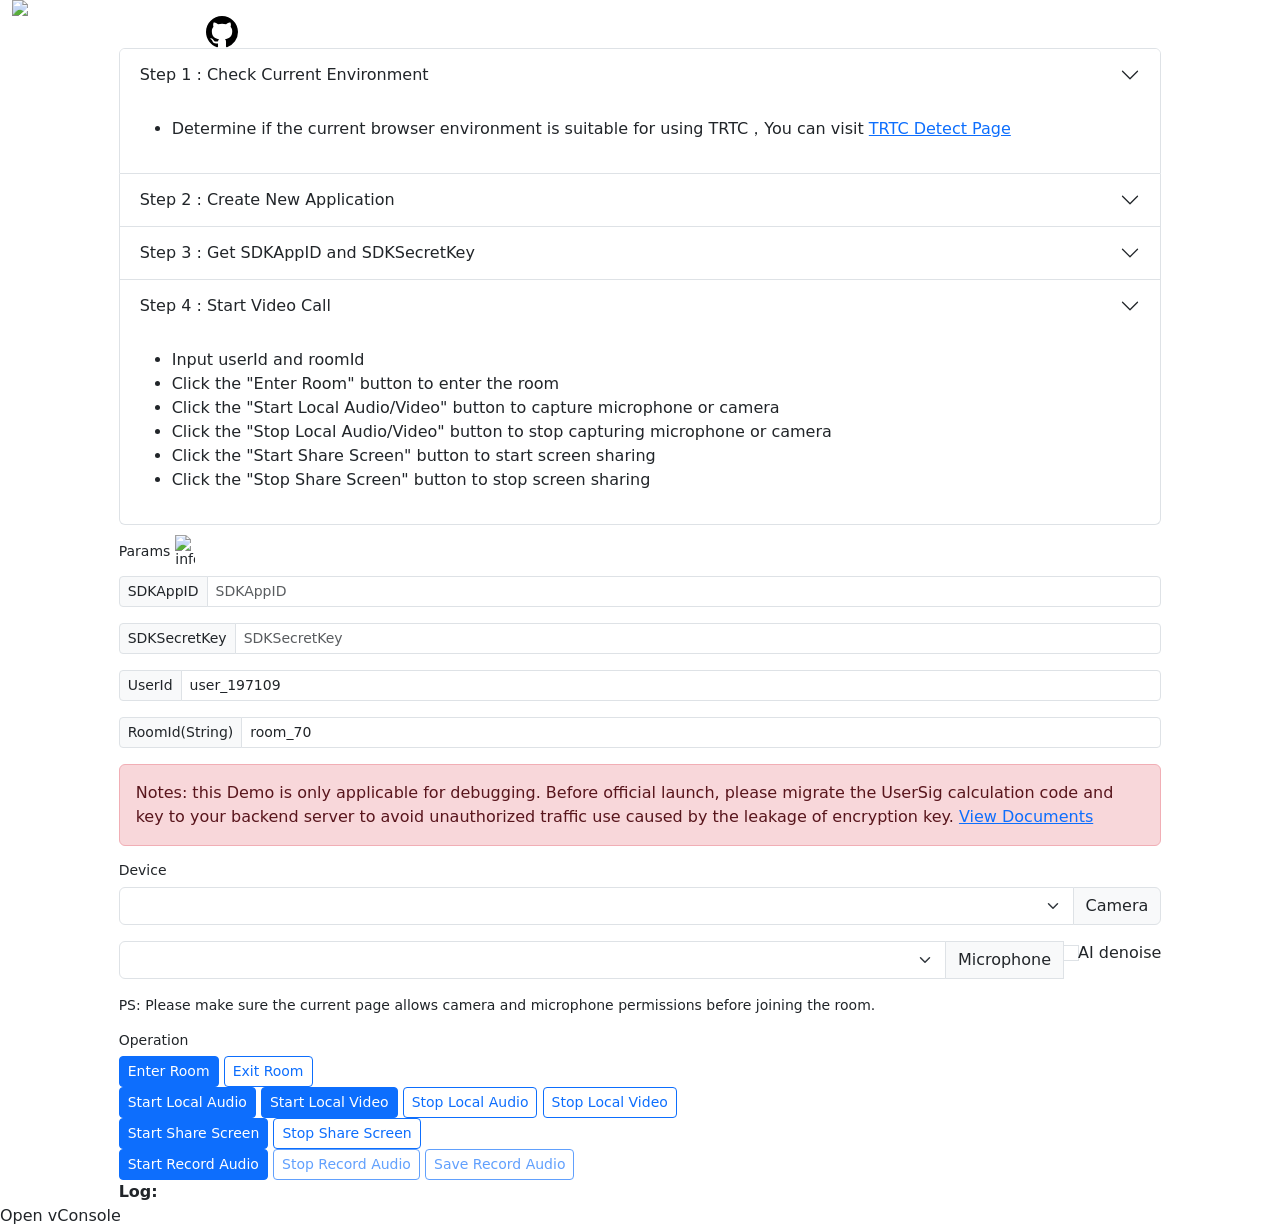
==== quick-demo-js/index.html @ 009bc22f "record test" ====
<!DOCTYPE html>
<html>

<head>
  <!-- HTML Meta Tags -->
  <title>Quick Demo JS | Tencent RTC</title>
  <meta name="description" content="This demo uses pure JavaScript to quickly test essential Tencent RTC features.">
  <meta http-equiv='Content-Type' content='text/html; charset=UTF-8' />
  <meta name='viewport' content='width=device-width, initial-scale=1, user-scalable=no, shrink-to-fit=no'>

  <!-- Open Graph Meta Tags -->
  <meta property="og:url" content="https://web.sdk.qcloud.com/trtc/webrtc/v5/test/qer/og/cloud-quick-js/index.html">
  <meta property="og:type" content="website">
  <meta property="og:title" content="Quick Demo JS | Tencent RTC">
  <meta property="og:description" content="This demo uses pure JavaScript to quickly test essential Tencent RTC features.">
  <meta property="og:image" content="https://web.sdk.qcloud.com/trtc/webrtc/assets/og-image-js.png">

  <!-- Twitter Meta Tags -->
  <meta name="twitter:card" content="summary_large_image">
  <meta property="twitter:domain" content="web.sdk.qcloud.com">
  <meta property="twitter:url" content="https://web.sdk.qcloud.com/trtc/webrtc/v5/test/qer/og/cloud-quick-js/index.html">
  <meta name="twitter:title" content="Quick Demo JS | Tencent RTC">
  <meta name="twitter:description" content="This demo uses pure JavaScript to quickly test essential Tencent RTC features.">
  <meta name="twitter:image" content="https://web.sdk.qcloud.com/trtc/webrtc/assets/og-image-js.png">

  <!-- CSS only -->
  <link href='https://cdn.jsdelivr.net/npm/bootstrap@5.1.3/dist/css/bootstrap.min.css' rel='stylesheet'
    integrity='sha384-1BmE4kWBq78iYhFldvKuhfTAU6auU8tT94WrHftjDbrCEXSU1oBoqyl2QvZ6jIW3' crossorigin='anonymous'>
  <link href='./css/base.css' rel='stylesheet' type='text/css' />
  <link rel="icon" href="https://web.sdk.qcloud.com/trtc/webrtc/assets/trtcio48.avif">
  <!-- JavaScript Bundle with Popper -->
  <script src='https://cdn.jsdelivr.net/npm/bootstrap@5.1.3/dist/js/bootstrap.bundle.min.js'
    integrity='sha384-ka7Sk0Gln4gmtz2MlQnikT1wXgYsOg+OMhuP+IlRH9sENBO0LRn5q+8nbTov4+1p'
    crossorigin='anonymous'></script>
</head>

<body>

  <!--nav bar-->
  <div id="header" class='text-white container-fluid header'>
    <img class='zh-cn' src='https://web.sdk.qcloud.com/trtc/webrtc/assets/trtcio-headlogo.png' style='height: 100%' />
    <img class='en' src='https://web.sdk.qcloud.com/trtc/webrtc/assets/trtcio-headlogo.png' style='height: 100%' />
    <div style='display: flex;align-items: center;'>
      <span id='document'>
        <span class="en"> <a style="color: white;"
            href="https://web.sdk.qcloud.com/trtc/webrtc/v5/doc/en/tutorial-11-basic-video-call.html" target="_blank"
            rel="noopener noreferrer">Documentation <svg xmlns="http://www.w3.org/2000/svg" width="24" height="24"
              viewBox="0 0 24 24" fill="none" stroke="#ffffff" stroke-width="1.5" stroke-linecap="round"
              stroke-linejoin="round" class="icon icon-tabler icons-tabler-outline icon-tabler-external-link">
              <path stroke="none" d="M0 0h24v24H0z" fill="none" />
              <path d="M12 6h-6a2 2 0 0 0 -2 2v10a2 2 0 0 0 2 2h10a2 2 0 0 0 2 -2v-6" />
              <path d="M11 13l9 -9" />
              <path d="M15 4h5v5" />
            </svg></a></span>
        <span class="zh-cn"><a style="color: white"
            href="https://web.sdk.qcloud.com/trtc/webrtc/v5/doc/zh-cn/tutorial-11-basic-video-call.html" target="_blank"
            rel="noopener noreferrer">文档 <svg xmlns="http://www.w3.org/2000/svg" width="24" height="24"
              viewBox="0 0 24 24" fill="none" stroke="#ffffff" stroke-width="1.5" stroke-linecap="round"
              stroke-linejoin="round" class="icon icon-tabler icons-tabler-outline icon-tabler-external-link">
              <path stroke="none" d="M0 0h24v24H0z" fill="none" />
              <path d="M12 6h-6a2 2 0 0 0 -2 2v10a2 2 0 0 0 2 2h10a2 2 0 0 0 2 -2v-6" />
              <path d="M11 13l9 -9" />
              <path d="M15 4h5v5" />
            </svg></a></span>
      </span>
      <div id='language'>中/En</div>
      <a target="_blank" class='github' id="github" href='https://github.com/LiteAVSDK/TRTC_Web'>
        <svg height='32' aria-hidden='true' viewBox='0 0 16 16' version='1.1' width='32' data-view-component='true'
          class='octicon octicon-mark-github v-align-middle'>
          <path fill-rule='evenodd'
            d='M8 0C3.58 0 0 3.58 0 8c0 3.54 2.29 6.53 5.47 7.59.4.07.55-.17.55-.38 0-.19-.01-.82-.01-1.49-2.01.37-2.53-.49-2.69-.94-.09-.23-.48-.94-.82-1.13-.28-.15-.68-.52-.01-.53.63-.01 1.08.58 1.23.82.72 1.21 1.87.87 2.33.66.07-.52.28-.87.51-1.07-1.78-.2-3.64-.89-3.64-3.95 0-.87.31-1.59.82-2.15-.08-.2-.36-1.02.08-2.12 0 0 .67-.21 2.2.82.64-.18 1.32-.27 2-.27.68 0 1.36.09 2 .27 1.53-1.04 2.2-.82 2.2-.82.44 1.1.16 1.92.08 2.12.51.56.82 1.27.82 2.15 0 3.07-1.87 3.75-3.65 3.95.29.25.54.73.54 1.48 0 1.07-.01 1.93-.01 2.2 0 .21.15.46.55.38A8.013 8.013 0 0016 8c0-4.42-3.58-8-8-8z'>
          </path>
        </svg>
      </a>
    </div>
  </div>

  <div class='container-fluid'>
    <div class='row justify-content-center'>
      <div id="operate-content" class='col-md-10 col-sm-12'>

        <div class='content' id="guide">
          <div class='accordion' id='accordionPanelsStayOpenExample'>
            <div class='accordion-item'>
              <h2 class='accordion-header' id='panelsStayOpen-headingOne'>
                <button class='accordion-button collapsed bold' type='button' data-bs-toggle='collapse'
                  data-bs-target='#panelsStayOpen-collapseOne' aria-expanded='true'
                  aria-controls='panelsStayOpen-collapseOne'>
                  <div style='display: flex;flex-direction: column'>
                    <span class='en'>Step 1 : Check Current Environment</span>
                    <span class='zh-cn'>步骤 1 : 判断当前环境是否满足条件</span>
                  </div>
                </button>
              </h2>
              <div id='panelsStayOpen-collapseOne' class='accordion-collapse collapse show'
                aria-labelledby='panelsStayOpen-headingOne'>
                <div class='accordion-body'>
                  <ul class='zh-cn'>
                    <li>判断当前浏览器环境是否满足使用 TRTC，您可以访问 <a target="_blank"
                        href='https://web.sdk.qcloud.com/trtc/webrtc/demo/detect/index.html'>TRTC 检测页面</a></li>
                  </ul>
                  <ul class='en'>
                    <li>Determine if the current browser environment is suitable for using TRTC，You can visit <a
                        target="_blank" href='https://web.sdk.qcloud.com/trtc/webrtc/demo/detect/index.html'>TRTC Detect
                        Page</a></li>
                  </ul>
                </div>
              </div>
            </div>
            <div class='accordion-item'>
              <h1 class='accordion-header' id='panelsStayOpen-headingTwo'>
                <button class='accordion-button collapsed bold' type='button' data-bs-toggle='collapse'
                  data-bs-target='#panelsStayOpen-collapseTwo' aria-expanded='false'
                  aria-controls='panelsStayOpen-collapseTwo'>
                  <div style='display: flex;flex-direction: column'>
                    <span class='en'>Step 2 : Create New Application</span>
                    <span class='zh-cn'>步骤 2 : 创建新的应用</span>
                  </div>
                </button>
              </h1>
              <div id='panelsStayOpen-collapseTwo' class='accordion-collapse collapse'
                aria-labelledby='panelsStayOpen-headingTwo'>
                <div class='accordion-body'>
                  <ul class='en'>
                    Please visit the <a href="https://console.trtc.io/?quickclaim=engine_trial" target="_blank"
                      rel="noopener noreferrer"> TRTC console </a> and create an RTC Engine application.
                  </ul>
                  <ul class='zh-cn'>
                    <li>登录<a target="_blank" href='https://console.cloud.tencent.com/trtc'>实时音视频控制台</a>，选择 开发辅助 > <a
                        target="_blank" href='https://console.cloud.tencent.com/trtc/quickstart'>快速跑通Demo</a></li>
                    <li>单击 新建应用 输入应用名称，例如 TestTRTC；若您已创建应用可单击 选择已有应用。</li>
                    <li>根据实际业务需求添加或编辑标签，单击 创建。</li>
                    <img src='image/step1.png' alt='创建应用' style='width: 400px' />
                  </ul>
                </div>
              </div>
            </div>
            <div class='accordion-item'>
              <h2 class='accordion-header' id='panelsStayOpen-headingThree'>
                <button class='accordion-button collapsed bold' type='button' data-bs-toggle='collapse'
                  data-bs-target='#panelsStayOpen-collapseThree' aria-expanded='false'
                  aria-controls='panelsStayOpen-collapseThree'>
                  <div style='display: flex;flex-direction: column'>
                    <span class='en'>Step 3 : Get SDKAppID and SDKSecretKey</span>
                    <span class='zh-cn'>步骤 3 : 获取 SDKAppID 和 密钥 SDKSecretKey</span>
                  </div>

                </button>
              </h2>
              <div id='panelsStayOpen-collapseThree' class='accordion-collapse collapse'
                aria-labelledby='panelsStayOpen-headingThree'>
                <div class='accordion-body'>
                  <ul class='en'>
                    <li>Copy the SDKAppId and SDKSecretKey into the input box</li>
                    <img src='image/step2-en.png' alt='SDKAppId' style='width: 400px' />
                  </ul>
                  <ul class='zh-cn'>
                    <li>复制 SDKAppId 和密钥（SDKSecretKey）填入输入框</li>
                    <img src='image/step2.png' alt='SDKAppId' style='width: 400px' />
                  </ul>
                </div>
              </div>
            </div>
            <div class='accordion-item'>
              <h2 class='accordion-header' id='panelsStayOpen-headingFour'>
                <button class='accordion-button collapsed bold' type='button' data-bs-toggle='collapse'
                  data-bs-target='#panelsStayOpen-collapseFour' aria-expanded='true'
                  aria-controls='panelsStayOpen-collapseFour'>
                  <div style='display: flex;flex-direction: column'>
                    <span class='en'>Step 4 : Start Video Call</span>
                    <span class='zh-cn'>步骤 4 : 开始视频通话</span>
                  </div>
                </button>
              </h2>
              <div id='panelsStayOpen-collapseFour' class='accordion-collapse collapse show'
                aria-labelledby='panelsStayOpen-headingFour'>
                <div class='accordion-body'>
                  <ul class='zh-cn'>
                    <li>输入 userId 和 roomId</li>
                    <li>点击【进入房间】按钮进入房间</li>
                    <li>点击【采集麦克风】【采集摄像头】按钮，可采集本地麦克风或摄像头</li>
                    <li>点击【终止采集麦克风】【终止采集摄像头】按钮，可终止采集麦克风或摄像头</li>
                    <li>点击【开始共享屏幕】按钮开始屏幕分享</li>
                    <li>点击【停止共享屏幕】按钮取消屏幕分享</li>
                  </ul>
                  <ul class='en'>
                    <li>Input userId and roomId</li>
                    <li>Click the "Enter Room" button to enter the room</li>
                    <li>Click the "Start Local Audio/Video" button to capture microphone or camera</li>
                    <li>Click the "Stop Local Audio/Video" button to stop capturing microphone or camera</li>
                    <li>Click the "Start Share Screen" button to start screen sharing</li>
                    <li>Click the "Stop Share Screen" button to stop screen sharing</li>
                  </ul>
                </div>
              </div>
            </div>
          </div>
        </div>
        <h1 class="row justify-content-center" style='font-size: 14px; margin-top: 10px;'>
          <span style="display: inline-flex; align-items: center;">
            <span class='en'>Params</span>
            <span class='zh-cn'>参数</span>
            <img id="app-info-doc" src="./icon/info.svg" alt="info" style="width: 20px; cursor: pointer; user-select: none; margin: 0 5px;">
          </span>
        </h1>
        <div class='input-list'>
          <div class='mb-3 input-group input-group-sm'>
            <span class='input-group-text'>SDKAppID</span>
            <input id='sdkAppId' type='number' class='form-control' placeholder='SDKAppID' value=''>
          </div>
          <div class='mb-3 input-group input-group-sm'>
            <span class='input-group-text'>SDKSecretKey</span>
            <input id='sdkSecretKey' type='text' class='form-control' placeholder='SDKSecretKey' value=''>
          </div>
        </div>
        <div class='input-list'>
          <div class='mb-3 input-group input-group-sm'>
            <span class='input-group-text'>UserId</span>
            <input id='userId' type='text' class='form-control' placeholder='userId'>
          </div>
          <div class='mb-3 input-group input-group-sm'>
            <span class='input-group-text'>RoomId(String)</span>
            <input id='strRoomId' type='text' class='form-control' placeholder='roomId(string)'>
          </div>
        </div>
        <div class="alert alert-danger" role="alert">
          <span class='en'>Notes: this Demo is only applicable for debugging. Before official launch, please migrate the
            UserSig calculation code and key to your backend server to avoid unauthorized traffic use caused by the
            leakage of encryption key. <a target="_blank"
              href='https://trtc.io/document/35166?platform=web&product=rtcengine&menulabel=sdk'>View
              Documents</a></span>
          <span class='zh-cn' id="user-sig-doc">注意️：本 Demo 仅用于调试，正式上线前请将 UserSig 计算代码和密钥迁移到您的后台服务器上，以避免加密密钥泄露导致的流量盗用。<a
              target="_blank" href='https://cloud.tencent.com/document/product/647/17275'>查看文档</a></span>
        </div>
        <h1 style='font-size: 14px'>
          <span class='en'>Device</span>
          <span class='zh-cn'>设备</span>
        </h1>
        <div class='select-wrapper'>
          <div class='mb-3 input-group'>
            <select class='form-select' id='camera-select'>
            </select>
            <label class='input-group-text' for='camera-select'>Camera</label>
          </div>
          <div class='mb-3 input-group'>
            <select class='form-select' id='microphone-select'>
            </select>
            <label class='input-group-text' for='microphone-select'>Microphone</label>
            <input type='checkbox' class='form-check-input' id='denoise-checkbox'>
            <label class='form-check-label' for='denoise-checkbox'>AI denoise</label>
          </div>
        </div>
        <p style='font-size: 14px'>
          <span class='en'>PS: Please make sure the current page allows camera and microphone permissions before joining
            the room.</span>
          <span class='zh-cn'>PS: 进房之前请确认当前页面允许使用摄像头和麦克风</span>
        </p>
        <h1 style='font-size: 14px'>
          <span class='en'>Operation</span>
          <span class='zh-cn'>操作</span>
        </h1>
        <div class='wrapper'>
          <button id='enter' type='button' class='btn btn-primary btn-sm'>
            <span class="loading-icon"> </span>
            <span class="en">Enter Room</span>
            <span class='zh-cn'> 进入房间 </span>
          </button>
          <button id='exit' type='button' class='btn btn-outline-primary btn-sm'>
            <span class="loading-icon"> </span>
            <span class="en">Exit Room </span>
            <span class='zh-cn'> 离开房间 </span>
          </button>
        </div>
        <div class='wrapper'>
          <button id='startLocalAudio' type='button' class='btn btn-primary btn-sm'>
            <span class="loading-icon"> </span>
            <span class="en"> Start Local Audio </span>
            <span class='zh-cn'> 采集麦克风 </span>
          </button>
          <button id='startLocalVideo' type='button' class='btn btn-primary btn-sm'>
            <span class="loading-icon"> </span>
            <span class="en"> Start Local Video </span>
            <span class='zh-cn'> 采集摄像头 </span>
          </button>
          <button id='stopLocalAudio' type='button' class='btn btn-outline-primary btn-sm'>
            <span class="loading-icon"> </span>
            <span class="en"> Stop Local Audio </span>
            <span class='zh-cn'> 终止采集麦克风 </span>
          </button>
          <button id='stopLocalVideo' type='button' class='btn btn-outline-primary btn-sm'>
            <span class="loading-icon"> </span>
            <span class="en"> Stop Local Video </span>
            <span class='zh-cn'> 终止采集摄像头 </span>
          </button>
        </div>
        <div class='wrapper'>
          <button id='startShare' type='button' class='btn btn-primary btn-sm'>
            <span class="loading-icon"> </span>
            <span class="en"> Start Share Screen </span>
            <span class='zh-cn'> 开始共享屏幕 </span>
          </button>
          <button id='stopShare' type='button' class='btn btn-outline-primary btn-sm'>
            <span class="loading-icon"> </span>
            <span class="en"> Stop Share Screen </span>
            <span class='zh-cn'> 停止共享屏幕 </span>
          </button>
        </div>
        <div class="wrapper">
          <button id='startRecord' type='button' class='btn btn-primary btn-sm'>
            <span class="loading-icon"> </span>
            <span class="en"> Start Record Audio </span>
            <span class='zh-cn'> 开始录音 </span>
          </button>
          <button id='stopRecord' type='button' class='btn btn-outline-primary btn-sm' disabled>
            <span class="loading-icon"> </span>
            <span class="en"> Stop Record Audio </span>
            <span class='zh-cn'> 停止录音 </span>
          </button>
          <button id='saveRecord' type='button' class='btn btn-outline-primary btn-sm' disabled>
            <span class="loading-icon"> </span>
            <span class="en"> Save Record Audio </span>
            <span class='zh-cn'> 保存录音 </span>
          </button>
        </div>
        <div class='alert alert-primary' role='alert' id='invite' style='display: none;flex-direction: column;'>
          <span class='en'>Copy the link to invite friends to join the video call, one link can invite only one person,
            the link will be updated automatically after copying.</span>
          <span class='zh-cn'>复制链接邀请好友加入视频通话，一条链接仅可邀请一人，复制后自动更新链接。</span>
          <div class='copy'>
            <button class='invite-btn' id='inviteBtn' data-clipboard-target='#inviteUrl'>
              <img src='./icon/clippy.svg' width='12px' height='12px' alt='Copy to clipboard'>
            </button>
            <input id='inviteUrl' class='invite-input' value='https://github.com/zenorocha/clipboard.js.git'>
          </div>
        </div>
        <div class='pusher'>
          <div class='log' id='log'>
            <strong>Log:</strong>
          </div>
          <div class='local' id='local'></div>
        </div>
        <div class='player' id='remote-container'></div>
      </div>

    </div>
  </div>
  <div id='console'>Open vConsole</div>
  <script>
    window.isIframe = window !== window.top;
    if (window.isIframe) {
      ['header', 'guide', 'app-info-doc'].forEach(id => {
        const element = document.getElementById(id);
        if (element) element.style.display = 'none';
      });
      const operateContent = document.getElementById('operate-content');
      if (operateContent) {
        operateContent.style.width = '100%';
        operateContent.style.padding = '0';
      }
      document.getElementById('console').style.display = 'none';
      const style = document.createElement('style');
      style.textContent = `
        ::-webkit-scrollbar {
          width: 6px;
          height: 6px;
        }
        ::-webkit-scrollbar-track {
          background: #f1f1f1;
          border-radius: 3px;
        }
        ::-webkit-scrollbar-thumb {
          background: #aaa;
          border-radius: 3px;
        }
        ::-webkit-scrollbar-thumb:hover {
          background: #888;
        }
        /* Firefox */
        * {
          scrollbar-width: thin;
          scrollbar-color: #555 #f1f1f1;
        }
      `;
      document.head.appendChild(style);
    }
  </script>
  <script src='https://web.sdk.qcloud.com/trtc/webrtc/demo/detect/vconsole.min.js'></script>
  <script src='https://web.sdk.qcloud.com/trtc/webrtc/v5/dist/trtc.js'></script>
  <script src='https://cdn-go.cn/aegis/aegis-sdk/latest/aegis.min.js'></script>
  <script src='js/libs/clipboard.min.js'></script>
  <script src='js/libs/lib-generate-test-usersig.min.js'></script>
  <script src='js/libs/generateTestUserSig.js'></script>
  <script src='js/tooltip.js'></script>
  <script src='js/common.js'></script>
  <script src='js/index.js'></script>
</body>

</html>
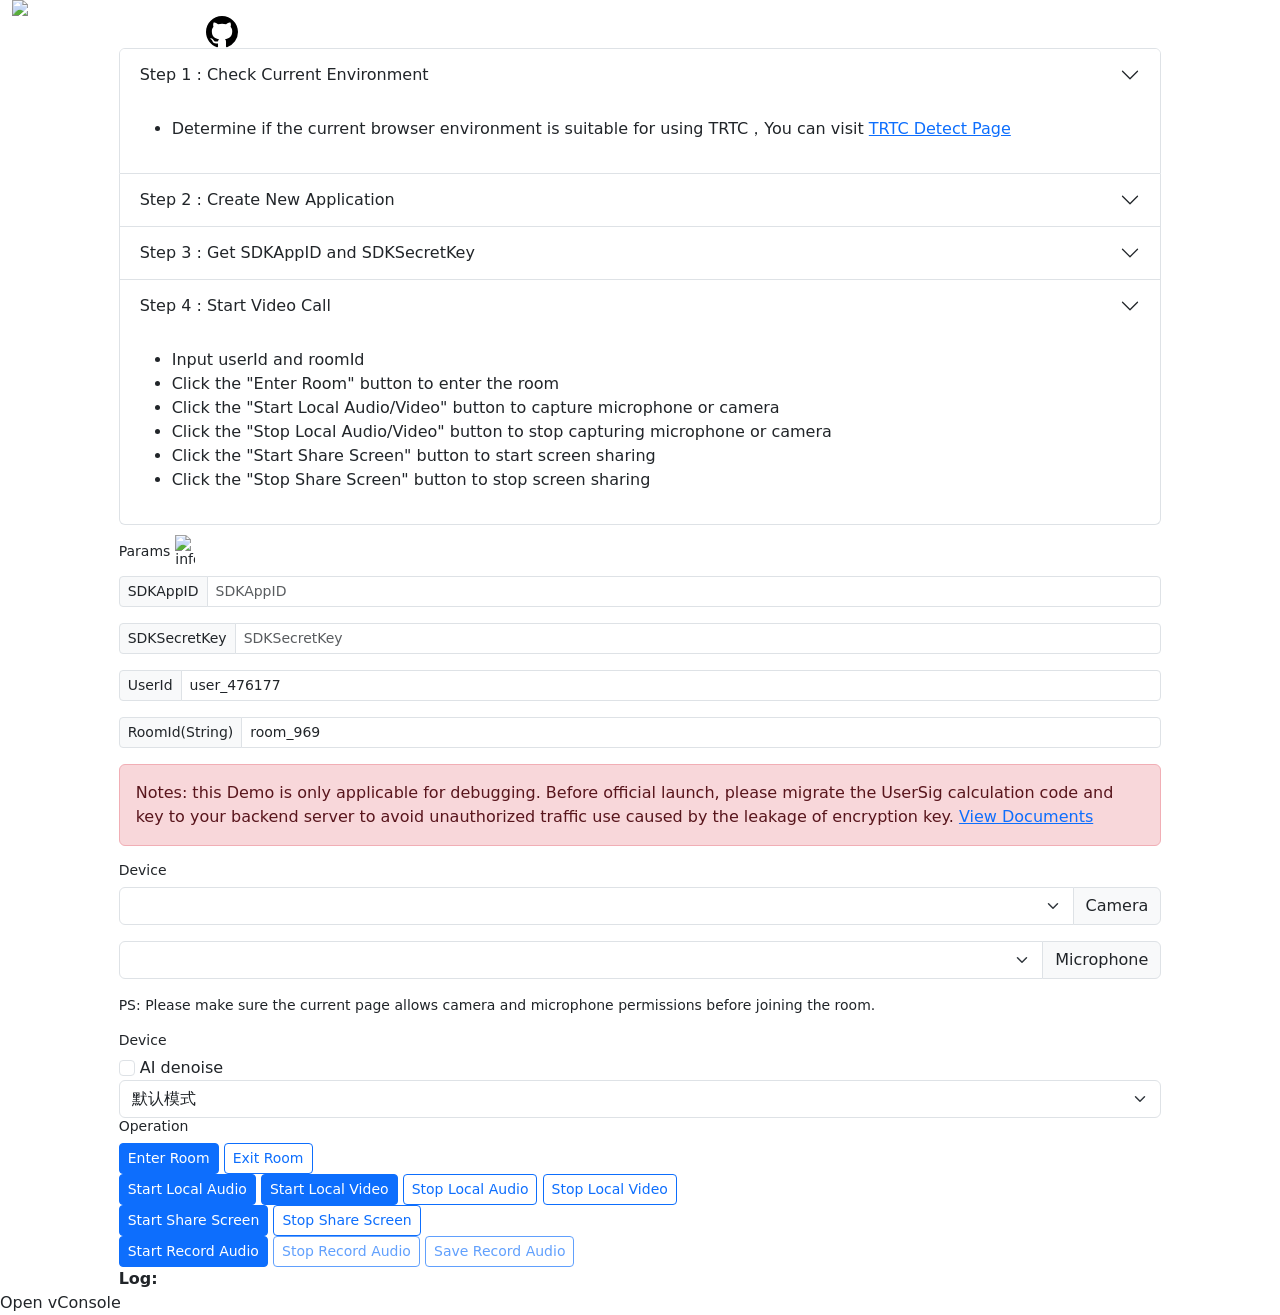
==== commit a6fa427c: "far mode" ====
--- a/quick-demo-js/index.html
+++ b/quick-demo-js/index.html
@@ -246,8 +246,6 @@
             <select class='form-select' id='microphone-select'>
             </select>
             <label class='input-group-text' for='microphone-select'>Microphone</label>
-            <input type='checkbox' class='form-check-input' id='denoise-checkbox'>
-            <label class='form-check-label' for='denoise-checkbox'>AI denoise</label>
           </div>
         </div>
         <p style='font-size: 14px'>
@@ -255,6 +253,18 @@
             the room.</span>
           <span class='zh-cn'>PS: 进房之前请确认当前页面允许使用摄像头和麦克风</span>
         </p>
+        <h1 style='font-size: 14px'>
+          <span class='en'>Device</span>
+          <span class='zh-cn'>配置</span>
+        </h1>
+        <div class="wrapper">
+            <input type='checkbox' class='form-check-input' id='denoise-checkbox'>
+            <label class='form-check-label' for='denoise-checkbox'>AI denoise</label>
+            <select class='form-select' id='denoise-mode-select'>
+              <option value='0'>默认模式</option>
+              <option value='1'>远场模式</option>
+            </select>
+        </div>
         <h1 style='font-size: 14px'>
           <span class='en'>Operation</span>
           <span class='zh-cn'>操作</span>
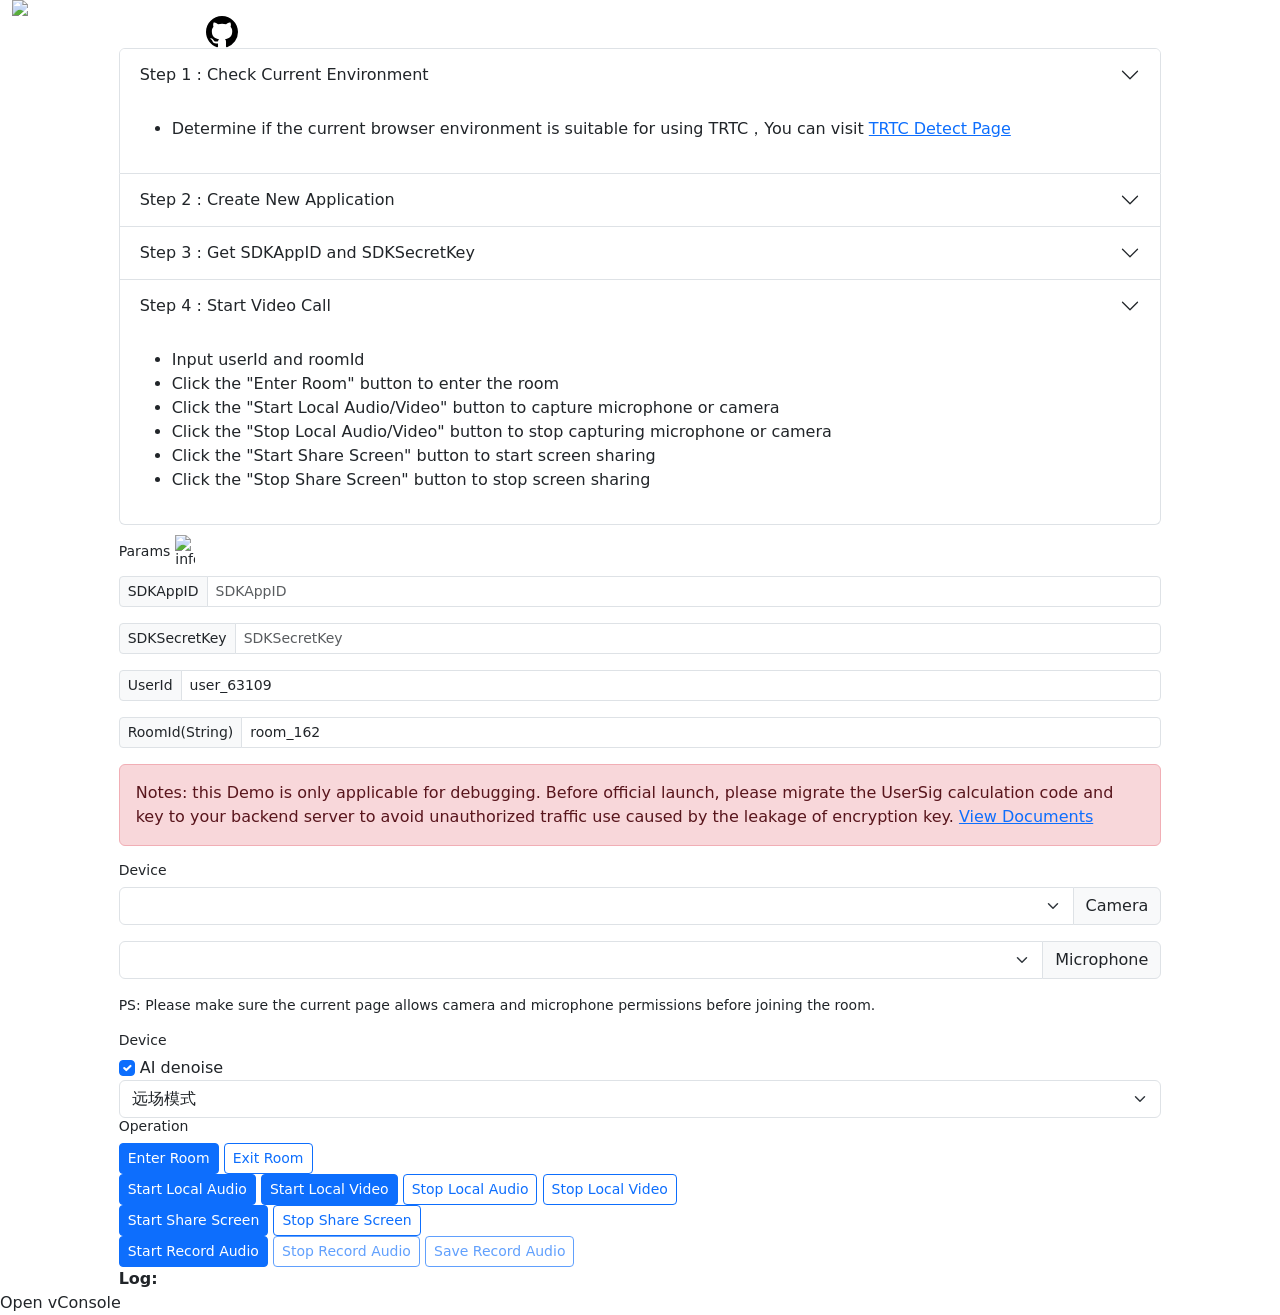
==== commit b620fda4: "set default" ====
--- a/quick-demo-js/index.html
+++ b/quick-demo-js/index.html
@@ -258,12 +258,12 @@
           <span class='zh-cn'>配置</span>
         </h1>
         <div class="wrapper">
-            <input type='checkbox' class='form-check-input' id='denoise-checkbox'>
-            <label class='form-check-label' for='denoise-checkbox'>AI denoise</label>
-            <select class='form-select' id='denoise-mode-select'>
-              <option value='0'>默认模式</option>
-              <option value='1'>远场模式</option>
-            </select>
+          <input type='checkbox' class='form-check-input' id='denoise-checkbox' checked>
+          <label class='form-check-label' for='denoise-checkbox'>AI denoise</label>
+          <select class='form-select' id='denoise-mode-select'>
+            <option value='0'>默认模式</option>
+            <option value='1' selected>远场模式</option>
+          </select>
         </div>
         <h1 style='font-size: 14px'>
           <span class='en'>Operation</span>
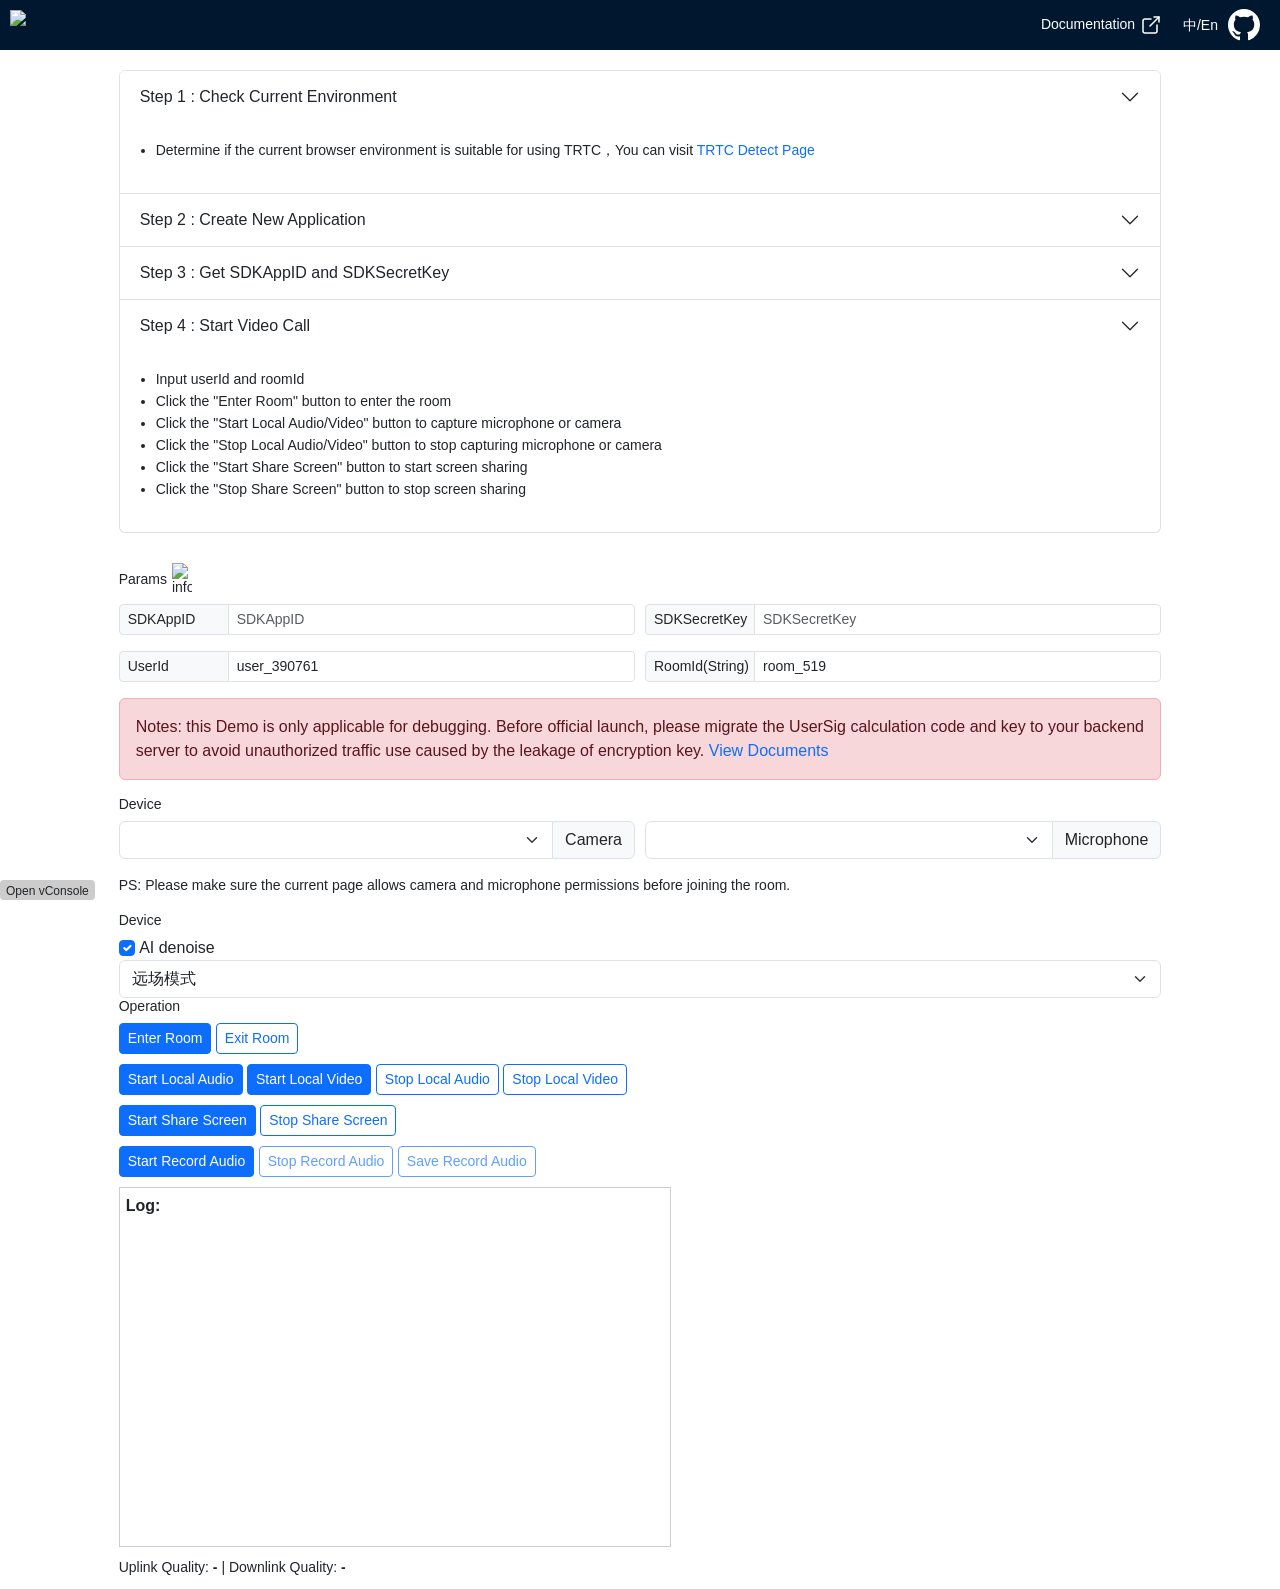
==== commit 93986f74: "network quality" ====
--- a/quick-demo-js/index.html
+++ b/quick-demo-js/index.html
@@ -348,6 +348,9 @@
             <strong>Log:</strong>
           </div>
           <div class='local' id='local'></div>
+        </div>
+        <div id='network-quality' style='margin-bottom: 10px; font-size: 14px;'>
+          Uplink Quality: <b id='uplink-quality'>-</b> | Downlink Quality: <b id='downlink-quality'>-</b>
         </div>
         <div class='player' id='remote-container'></div>
       </div>
--- a/quick-demo-js/css/base.css
+++ b/quick-demo-js/css/base.css
@@ -0,0 +1,466 @@
+* {
+  font-family: -apple-system, BlinkMacSystemFont, 'Helvetica Neue', Arial, 'Microsoft YaHei', PingFang SC, sans-serif, 'Segoe UI Symbol';
+}
+body{
+  overflow-x: hidden;
+}
+.container {
+  padding: 0;
+  width: 100%;
+}
+
+.header {
+  height: 50px;
+  transparent: 10%;
+  padding: 10px 10px;
+  background-color: #00182F;
+  display: flex;
+  justify-content: space-between;
+}
+
+.content {
+  padding: 20px 0;
+}
+
+.github {
+  color: rgb(255, 255, 255);
+  fill: rgb(255, 255, 255);
+  padding: 10px;
+}
+
+#document {
+  margin: 0 20px;
+  cursor: pointer;
+  color: #fff;
+  display: flex;
+  font-size: 14px;
+}
+
+#document:hover {
+  color: #007bff;
+}
+
+a {
+  text-decoration: none;
+}
+
+h1 {
+  font-size: 20px;
+}
+
+li {
+  font-size: 14px;
+  line-height: 22px;
+}
+ul {
+  padding-left: 1rem;
+}
+.step {
+  padding: 10px 0;
+}
+
+.accordion-button:focus {
+  box-shadow: none !important;
+}
+
+.accordion-button:not(.collapsed) {
+  color: #212529;
+  background-color: white;
+}
+
+.input-list {
+  display: flex;
+  justify-content: space-between;
+}
+
+.input-group:nth-child(odd) {
+  margin-right: 10px;
+}
+
+.input-group-sm > .input-group-text {
+  width: 110px;
+}
+
+.wrapper > button {
+  margin-bottom: 10px;
+}
+.select-wrapper {
+  display: flex;
+}
+
+.pusher {
+  display: flex;
+  width: 100%;
+  flex-direction: row;
+  flex-wrap: wrap;
+  justify-content: space-between;
+}
+.log {
+  min-width: 180px;
+  width: calc(100% - 490px);
+  height: 360px;
+  margin-right: 10px;
+  margin-bottom: 10px;
+  border: 1px solid #ccc;
+  padding: 6px;
+  overflow-y:  scroll;
+}
+.log > div {
+  font-size: 12px;
+}
+.tag {
+  position: absolute;
+  bottom: 0;
+  width: 100%;
+  height: 25px;
+  z-index: 999;
+  background: rgba(0, 0, 0, 0.3);
+  display: flex;
+  padding: 0 4px;
+  flex-direction: row-reverse;
+}
+.tag > div {
+  height: 25px;
+  width: 25px;
+  cursor: pointer;
+}
+
+.muteAudio {
+  background: url(../icon/mic-mute.svg) center center no-repeat;
+}
+.unmuteAudio {
+  background: url(../icon/mic.svg) center center no-repeat;
+}
+
+.muteVideo {
+  background: url(../icon/camera-mute.svg) center center no-repeat;
+}
+.unmuteVideo {
+  background: url(../icon/camera.svg) center center no-repeat;
+}
+.success {
+  color: green;
+}
+.failed {
+  color: red;
+}
+.local {
+  width: 480px;
+  height: 360px;
+  margin: 0 0 10px 0;
+  position: relative;
+}
+
+.player {
+  display: flex;
+  width: 100%;
+  min-height: 1px;
+  flex-direction: row;
+}
+
+.log > p {
+  font-size: 12px;
+  line-height: 18px;
+}
+
+#language {
+  font-size: 14px;
+  cursor: pointer;
+}
+
+.remote {
+  width: auto;
+  min-width: 160px;
+  min-height: 90px;
+  margin: 0 10px 10px 0;
+  position: relative;
+  display: inline-block;
+  vertical-align: top;
+}
+
+.remote video,
+.remote canvas {
+  width: auto !important;
+  height: auto !important;
+  max-width: 100%;
+  max-height: 100%;
+  object-fit: contain;
+}
+
+#userIdContainer {
+  width: 100%;
+  color: white;
+  font-size: 12px;
+  line-height: 25px;
+}
+
+.en {
+  display: none;
+}
+
+.copy {
+  display: flex;
+  align-items: center;
+  margin-top: 4px;
+}
+.invite-input {
+  border: 1px solid #d5d5d5;
+  line-height: 30px;
+  font-size: 12px;
+  width: 100%;
+  box-sizing: border-box;
+  padding: 1px 6px;
+}
+.invite-btn {
+  position: relative;
+  display: inline-block;
+  padding: 6px 12px;
+  font-size: 13px;
+  font-weight: 700;
+  line-height: 20px;
+  color: #333;
+  white-space: nowrap;
+  vertical-align: middle;
+  cursor: pointer;
+  background-color: #eee;
+  border: 1px solid #d5d5d5;
+  border-radius: 3px;
+  -webkit-user-select: none;
+  -moz-user-select: none;
+  -ms-user-select: none;
+  user-select: none;
+  -webkit-appearance: none;
+}
+
+@media (max-width: 540px) {
+  .log {
+    width: 100%;
+    height: 150px;
+    margin-right: 0;
+    margin-bottom: 10px;
+    border: 1px solid #ccc;
+    padding: 6px;
+    overflow-y:  scroll;
+  }
+  .local {
+    width: 100%;
+    height: 100%;
+    margin-right: 0;
+  }
+  .remote {
+    width: 100%;
+    margin-right: 0;
+  }
+}
+.bold {
+  font-weight: 500;
+}
+
+
+#console {
+  position: fixed;
+  left: 0;
+  bottom: 0;
+  border-radius: 4px;
+  padding: 2px 6px;
+  line-height: 18px;
+  font-size: 12px;
+  height: 20px;
+  width: auto;
+  background-color: #CCC;
+  cursor: pointer;
+}
+
+
+.tooltipped {
+  position: relative
+}
+
+.tooltipped:after {
+  position: absolute;
+  z-index: 1000000;
+  display: none;
+  padding: 5px 8px;
+  font: normal normal 11px/1.5 Helvetica,arial,nimbussansl,liberationsans,freesans,clean,sans-serif,"Segoe UI Emoji","Segoe UI Symbol";
+  color: #fff;
+  text-align: center;
+  text-decoration: none;
+  text-shadow: none;
+  text-transform: none;
+  letter-spacing: normal;
+  word-wrap: break-word;
+  white-space: pre;
+  pointer-events: none;
+  content: attr(aria-label);
+  background: rgba(0,0,0,.8);
+  border-radius: 3px;
+  -webkit-font-smoothing: subpixel-antialiased
+}
+
+.tooltipped:before {
+  position: absolute;
+  z-index: 1000001;
+  display: none;
+  width: 0;
+  height: 0;
+  color: rgba(0,0,0,.8);
+  pointer-events: none;
+  content: "";
+  /*border: 5px solid transparent*/
+}
+
+.tooltipped:hover:before,.tooltipped:hover:after,.tooltipped:active:before,.tooltipped:active:after,.tooltipped:focus:before,.tooltipped:focus:after {
+  display: inline-block;
+  text-decoration: none
+}
+
+.tooltipped-multiline:hover:after,.tooltipped-multiline:active:after,.tooltipped-multiline:focus:after {
+  display: table-cell
+}
+
+.tooltipped-s:after,.tooltipped-se:after,.tooltipped-sw:after {
+  top: 100%;
+  right: 50%;
+  margin-top: 5px
+}
+
+.tooltipped-s:before,.tooltipped-se:before,.tooltipped-sw:before {
+  top: auto;
+  right: 50%;
+  bottom: -5px;
+  margin-right: -5px;
+  border-bottom-color: rgba(0,0,0,.8)
+}
+
+.tooltipped-se:after {
+  right: auto;
+  left: 50%;
+  margin-left: -15px
+}
+
+.tooltipped-sw:after {
+  margin-right: -15px
+}
+
+.tooltipped-n:after,.tooltipped-ne:after,.tooltipped-nw:after {
+  right: 50%;
+  bottom: 100%;
+  margin-bottom: 5px
+}
+
+.tooltipped-n:before,.tooltipped-ne:before,.tooltipped-nw:before {
+  top: -5px;
+  right: 50%;
+  bottom: auto;
+  margin-right: -5px;
+  border-top-color: rgba(0,0,0,.8)
+}
+
+.tooltipped-ne:after {
+  right: auto;
+  left: 50%;
+  margin-left: -15px
+}
+
+.tooltipped-nw:after {
+  margin-right: -15px
+}
+
+.tooltipped-s:after,.tooltipped-n:after {
+  -webkit-transform: translateX(50%);
+  -ms-transform: translateX(50%);
+  transform: translateX(50%)
+}
+
+.tooltipped-w:after {
+  right: 100%;
+  bottom: 50%;
+  margin-right: 5px;
+  -webkit-transform: translateY(50%);
+  -ms-transform: translateY(50%);
+  transform: translateY(50%)
+}
+
+.tooltipped-w:before {
+  top: 50%;
+  bottom: 50%;
+  left: -5px;
+  margin-top: -5px;
+  border-left-color: rgba(0,0,0,.8)
+}
+
+.tooltipped-e:after {
+  bottom: 50%;
+  left: 100%;
+  margin-left: 5px;
+  -webkit-transform: translateY(50%);
+  -ms-transform: translateY(50%);
+  transform: translateY(50%)
+}
+
+.tooltipped-e:before {
+  top: 50%;
+  right: -5px;
+  bottom: 50%;
+  margin-top: -5px;
+  border-right-color: rgba(0,0,0,.8)
+}
+
+.tooltipped-multiline:after {
+  width: -webkit-max-content;
+  width: -moz-max-content;
+  width: max-content;
+  max-width: 250px;
+  word-break: break-word;
+  word-wrap: normal;
+  white-space: pre-line;
+  border-collapse: separate
+}
+
+.tooltipped-multiline.tooltipped-s:after,.tooltipped-multiline.tooltipped-n:after {
+  right: auto;
+  left: 50%;
+  -webkit-transform: translateX(-50%);
+  -ms-transform: translateX(-50%);
+  transform: translateX(-50%)
+}
+
+.tooltipped-multiline.tooltipped-w:after,.tooltipped-multiline.tooltipped-e:after {
+  right: 100%
+}
+
+@media screen and (min-width: 0\0) {
+  .tooltipped-multiline:after {
+    width:250px
+  }
+}
+
+.tooltipped-sticky:before,.tooltipped-sticky:after {
+  display: inline-block
+}
+
+.tooltipped-sticky.tooltipped-multiline:after {
+  display: table-cell
+}
+
+@keyframes rotate {
+  0% { transform: rotate(0deg); }
+  100% { transform: rotate(360deg); }
+}
+
+.loading-icon {
+  background: url("../icon/loading.svg") no-repeat center;
+  background-color: transparent;
+  background-size: 100% 100%;
+  height: 1em;
+  width: 1em;
+  display: none;
+  /* display: inline-block; */
+  margin-right: 4px;
+  animation: rotate 2s linear infinite;
+}
+
+.btn {
+  display: inline-flex;
+  align-items: center;
+}
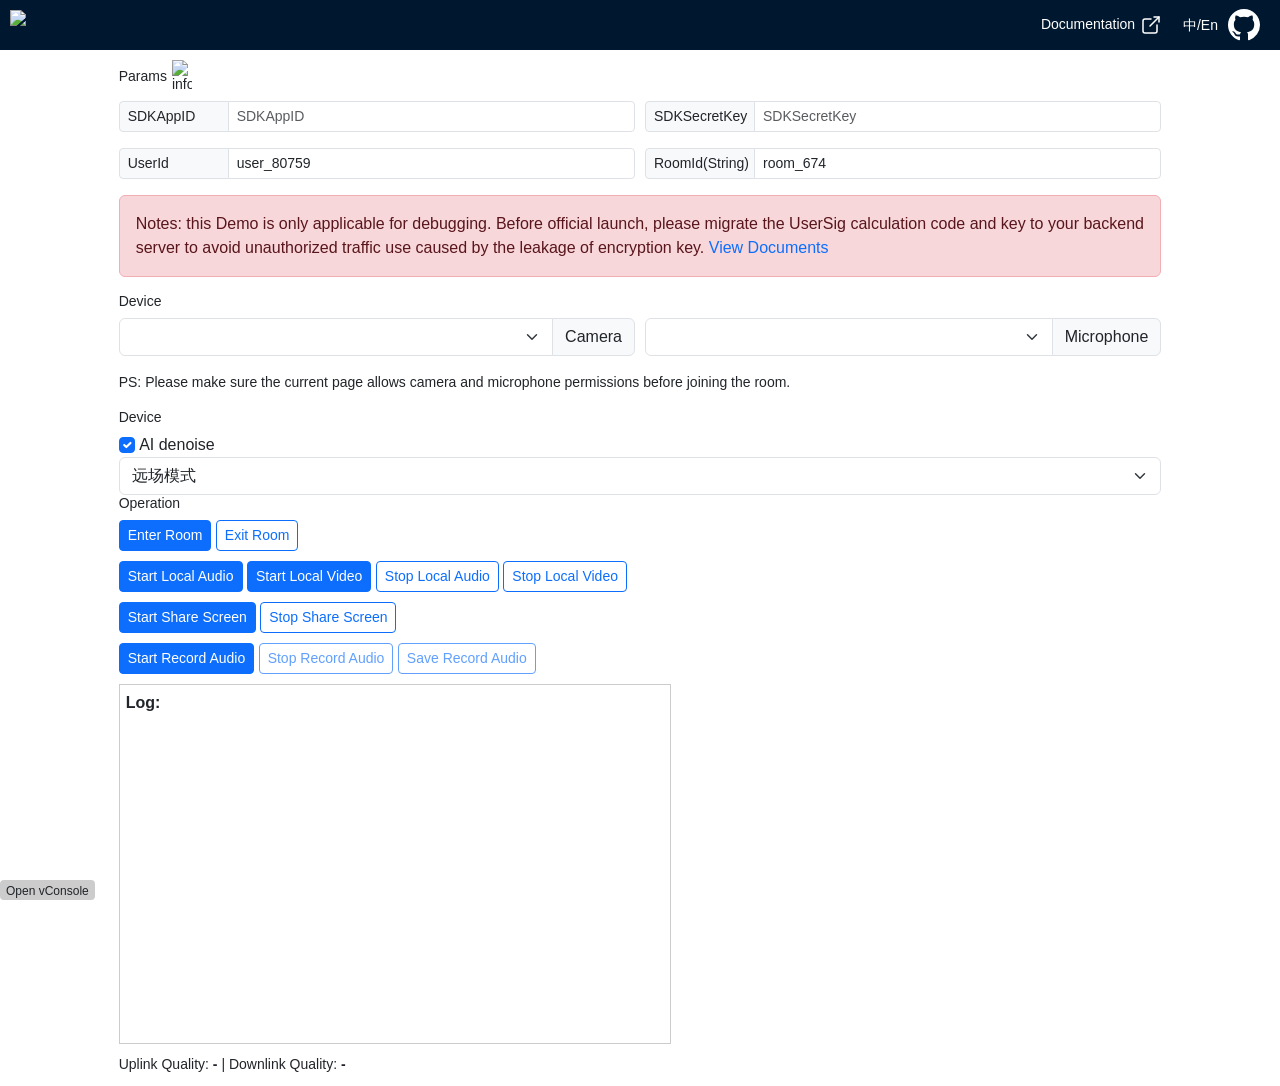
==== commit b33b7a4e: "no guide" ====
--- a/quick-demo-js/index.html
+++ b/quick-demo-js/index.html
@@ -79,7 +79,7 @@
     <div class='row justify-content-center'>
       <div id="operate-content" class='col-md-10 col-sm-12'>
 
-        <div class='content' id="guide">
+        <div class='content' id="guide" hidden>
           <div class='accordion' id='accordionPanelsStayOpenExample'>
             <div class='accordion-item'>
               <h2 class='accordion-header' id='panelsStayOpen-headingOne'>
--- a/quick-demo-js/css/base.css
+++ b/quick-demo-js/css/base.css
@@ -176,6 +176,13 @@
   position: relative;
   display: inline-block;
   vertical-align: top;
+  transition: width 0.25s ease, height 0.25s ease;
+}
+
+.remote.maximized {
+  width: 70%;
+  min-width: 480px;
+  min-height: 360px;
 }
 
 .remote video,
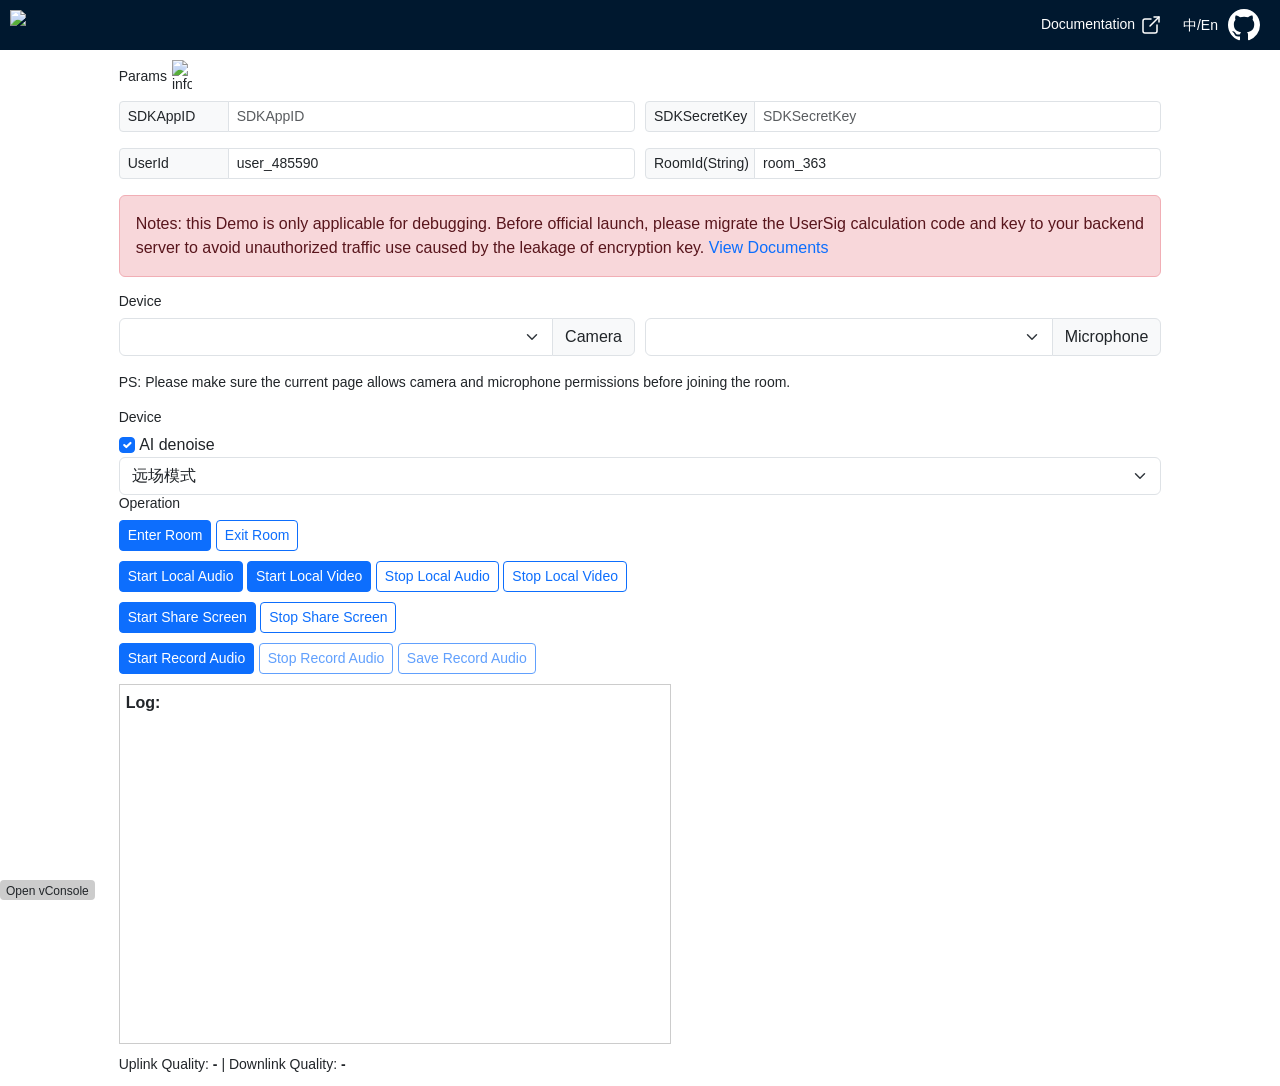
==== commit 41146dd0: "Merge remote-tracking branch 'upstream/main' into demo # Conflicts: #	quick-demo-js/js/index.js" ====
--- a/quick-demo-js/index.html
+++ b/quick-demo-js/index.html
@@ -64,7 +64,7 @@
             </svg></a></span>
       </span>
       <div id='language'>中/En</div>
-      <a target="_blank" class='github' id="github" href='https://github.com/LiteAVSDK/TRTC_Web'>
+      <a target="_blank" class='github' id="github" href='https://github.com/Tencent-RTC/TRTC_Web'>
         <svg height='32' aria-hidden='true' viewBox='0 0 16 16' version='1.1' width='32' data-view-component='true'
           class='octicon octicon-mark-github v-align-middle'>
           <path fill-rule='evenodd'
@@ -84,42 +84,16 @@
             <div class='accordion-item'>
               <h2 class='accordion-header' id='panelsStayOpen-headingOne'>
                 <button class='accordion-button collapsed bold' type='button' data-bs-toggle='collapse'
-                  data-bs-target='#panelsStayOpen-collapseOne' aria-expanded='true'
+                  data-bs-target='#panelsStayOpen-collapseOne' aria-expanded='false'
                   aria-controls='panelsStayOpen-collapseOne'>
                   <div style='display: flex;flex-direction: column'>
-                    <span class='en'>Step 1 : Check Current Environment</span>
-                    <span class='zh-cn'>步骤 1 : 判断当前环境是否满足条件</span>
+                    <span class='en'>Step 1 : Create New Application</span>
+                    <span class='zh-cn'>步骤 1 : 创建新的应用</span>
                   </div>
                 </button>
               </h2>
-              <div id='panelsStayOpen-collapseOne' class='accordion-collapse collapse show'
+              <div id='panelsStayOpen-collapseOne' class='accordion-collapse collapse'
                 aria-labelledby='panelsStayOpen-headingOne'>
-                <div class='accordion-body'>
-                  <ul class='zh-cn'>
-                    <li>判断当前浏览器环境是否满足使用 TRTC，您可以访问 <a target="_blank"
-                        href='https://web.sdk.qcloud.com/trtc/webrtc/demo/detect/index.html'>TRTC 检测页面</a></li>
-                  </ul>
-                  <ul class='en'>
-                    <li>Determine if the current browser environment is suitable for using TRTC，You can visit <a
-                        target="_blank" href='https://web.sdk.qcloud.com/trtc/webrtc/demo/detect/index.html'>TRTC Detect
-                        Page</a></li>
-                  </ul>
-                </div>
-              </div>
-            </div>
-            <div class='accordion-item'>
-              <h1 class='accordion-header' id='panelsStayOpen-headingTwo'>
-                <button class='accordion-button collapsed bold' type='button' data-bs-toggle='collapse'
-                  data-bs-target='#panelsStayOpen-collapseTwo' aria-expanded='false'
-                  aria-controls='panelsStayOpen-collapseTwo'>
-                  <div style='display: flex;flex-direction: column'>
-                    <span class='en'>Step 2 : Create New Application</span>
-                    <span class='zh-cn'>步骤 2 : 创建新的应用</span>
-                  </div>
-                </button>
-              </h1>
-              <div id='panelsStayOpen-collapseTwo' class='accordion-collapse collapse'
-                aria-labelledby='panelsStayOpen-headingTwo'>
                 <div class='accordion-body'>
                   <ul class='en'>
                     Please visit the <a href="https://console.trtc.io/?quickclaim=engine_trial" target="_blank"
@@ -136,19 +110,18 @@
               </div>
             </div>
             <div class='accordion-item'>
-              <h2 class='accordion-header' id='panelsStayOpen-headingThree'>
+              <h2 class='accordion-header' id='panelsStayOpen-headingTwo'>
                 <button class='accordion-button collapsed bold' type='button' data-bs-toggle='collapse'
-                  data-bs-target='#panelsStayOpen-collapseThree' aria-expanded='false'
-                  aria-controls='panelsStayOpen-collapseThree'>
+                  data-bs-target='#panelsStayOpen-collapseTwo' aria-expanded='false'
+                  aria-controls='panelsStayOpen-collapseTwo'>
                   <div style='display: flex;flex-direction: column'>
-                    <span class='en'>Step 3 : Get SDKAppID and SDKSecretKey</span>
-                    <span class='zh-cn'>步骤 3 : 获取 SDKAppID 和 密钥 SDKSecretKey</span>
+                    <span class='en'>Step 2 : Get SDKAppID and SDKSecretKey</span>
+                    <span class='zh-cn'>步骤 2 : 获取 SDKAppID 和 密钥 SDKSecretKey</span>
                   </div>
-
                 </button>
               </h2>
-              <div id='panelsStayOpen-collapseThree' class='accordion-collapse collapse'
-                aria-labelledby='panelsStayOpen-headingThree'>
+              <div id='panelsStayOpen-collapseTwo' class='accordion-collapse collapse'
+                aria-labelledby='panelsStayOpen-headingTwo'>
                 <div class='accordion-body'>
                   <ul class='en'>
                     <li>Copy the SDKAppId and SDKSecretKey into the input box</li>
@@ -162,18 +135,18 @@
               </div>
             </div>
             <div class='accordion-item'>
-              <h2 class='accordion-header' id='panelsStayOpen-headingFour'>
+              <h2 class='accordion-header' id='panelsStayOpen-headingThree'>
                 <button class='accordion-button collapsed bold' type='button' data-bs-toggle='collapse'
-                  data-bs-target='#panelsStayOpen-collapseFour' aria-expanded='true'
-                  aria-controls='panelsStayOpen-collapseFour'>
+                  data-bs-target='#panelsStayOpen-collapseThree' aria-expanded='true'
+                  aria-controls='panelsStayOpen-collapseThree'>
                   <div style='display: flex;flex-direction: column'>
-                    <span class='en'>Step 4 : Start Video Call</span>
-                    <span class='zh-cn'>步骤 4 : 开始视频通话</span>
+                    <span class='en'>Step 3 : Start Video Call</span>
+                    <span class='zh-cn'>步骤 3 : 开始视频通话</span>
                   </div>
                 </button>
               </h2>
-              <div id='panelsStayOpen-collapseFour' class='accordion-collapse collapse show'
-                aria-labelledby='panelsStayOpen-headingFour'>
+              <div id='panelsStayOpen-collapseThree' class='accordion-collapse collapse show'
+                aria-labelledby='panelsStayOpen-headingThree'>
                 <div class='accordion-body'>
                   <ul class='zh-cn'>
                     <li>输入 userId 和 roomId</li>
@@ -341,6 +314,9 @@
               <img src='./icon/clippy.svg' width='12px' height='12px' alt='Copy to clipboard'>
             </button>
             <input id='inviteUrl' class='invite-input' value='https://github.com/zenorocha/clipboard.js.git'>
+            <button class='invite-open-btn' id='openLinkBtn' title='Open in new tab'>
+              ↗
+            </button>
           </div>
         </div>
         <div class='pusher'>
--- a/quick-demo-js/css/base.css
+++ b/quick-demo-js/css/base.css
@@ -209,14 +209,6 @@
   display: flex;
   align-items: center;
   margin-top: 4px;
-}
-.invite-input {
-  border: 1px solid #d5d5d5;
-  line-height: 30px;
-  font-size: 12px;
-  width: 100%;
-  box-sizing: border-box;
-  padding: 1px 6px;
 }
 .invite-btn {
   position: relative;
@@ -231,12 +223,46 @@
   cursor: pointer;
   background-color: #eee;
   border: 1px solid #d5d5d5;
-  border-radius: 3px;
+  border-radius: 3px 0 0 3px;
   -webkit-user-select: none;
   -moz-user-select: none;
   -ms-user-select: none;
   user-select: none;
   -webkit-appearance: none;
+}
+.invite-input {
+  border: 1px solid #d5d5d5;
+  border-left: none;
+  line-height: 30px;
+  font-size: 12px;
+  width: 100%;
+  box-sizing: border-box;
+  padding: 1px 6px;
+}
+.invite-open-btn {
+  display: inline-flex;
+  align-items: center;
+  justify-content: center;
+  padding: 6px 10px;
+  font-size: 14px;
+  font-weight: 700;
+  line-height: 20px;
+  color: #333;
+  white-space: nowrap;
+  vertical-align: middle;
+  cursor: pointer;
+  background-color: #eee;
+  border: 1px solid #d5d5d5;
+  border-left: none;
+  border-radius: 0 3px 3px 0;
+  -webkit-user-select: none;
+  -moz-user-select: none;
+  -ms-user-select: none;
+  user-select: none;
+  -webkit-appearance: none;
+}
+.invite-open-btn:hover {
+  background-color: #ddd;
 }
 
 @media (max-width: 540px) {
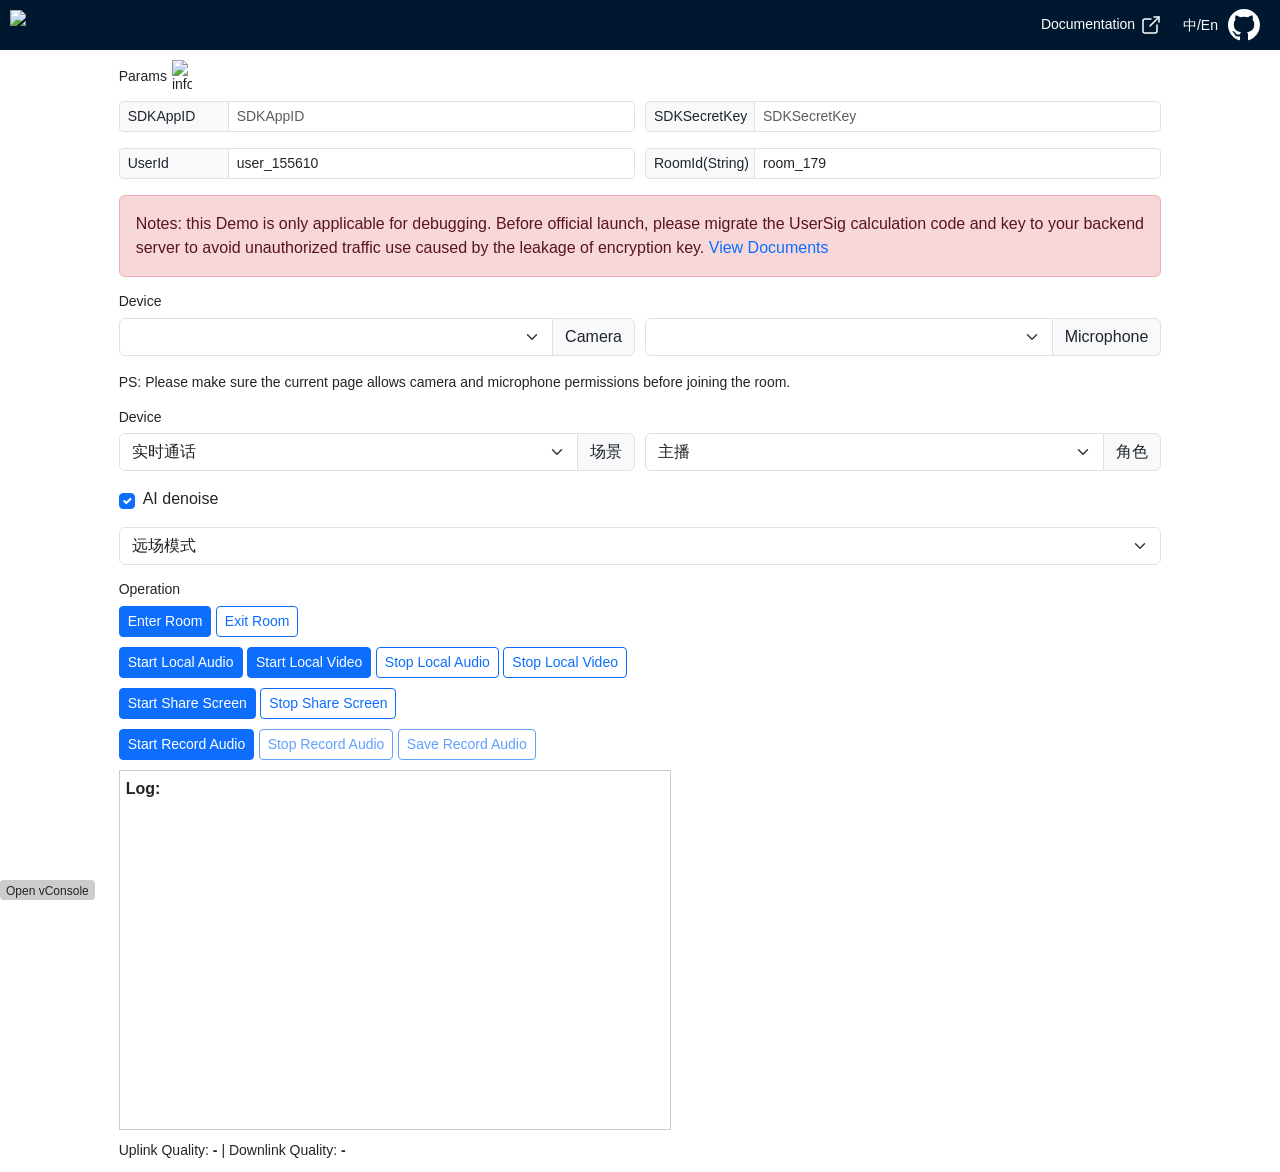
==== commit 73647891: "add sence" ====
--- a/quick-demo-js/index.html
+++ b/quick-demo-js/index.html
@@ -231,12 +231,34 @@
           <span class='zh-cn'>配置</span>
         </h1>
         <div class="wrapper">
-          <input type='checkbox' class='form-check-input' id='denoise-checkbox' checked>
-          <label class='form-check-label' for='denoise-checkbox'>AI denoise</label>
-          <select class='form-select' id='denoise-mode-select'>
-            <option value='0'>默认模式</option>
-            <option value='1' selected>远场模式</option>
-          </select>
+          <div class="select-wrapper">
+            <div class="mb-3 input-group">
+              <select class='form-select' id='sence-select'>
+                <option value='0' selected>实时通话</option>
+                <option value='1'>互动直播</option>
+              </select>
+              <label class='input-group-text' for='sence-select'>场景</label>
+            </div>
+            <div class="mb-3 input-group">
+              <select class='form-select' id='role-select'>
+                <option value='0' selected>主播</option>
+                <option value='1'>观众</option>
+              </select>
+              <label class='input-group-text' for='role-select'>角色</label>
+            </div>
+          </div>
+          <div class="mb-3 input-group">
+            <div class="d-flex align-items-center gap-2">
+              <input type='checkbox' class='form-check-input' id='denoise-checkbox' checked>
+              <label class='form-check-label' for='denoise-checkbox'>AI denoise</label>
+            </div>
+          </div>
+          <div class="mb-3 input-group">
+            <select class='form-select' id='denoise-mode-select'>
+              <option value='0'>默认模式</option>
+              <option value='1' selected>远场模式</option>
+            </select>
+          </div>
         </div>
         <h1 style='font-size: 14px'>
           <span class='en'>Operation</span>
